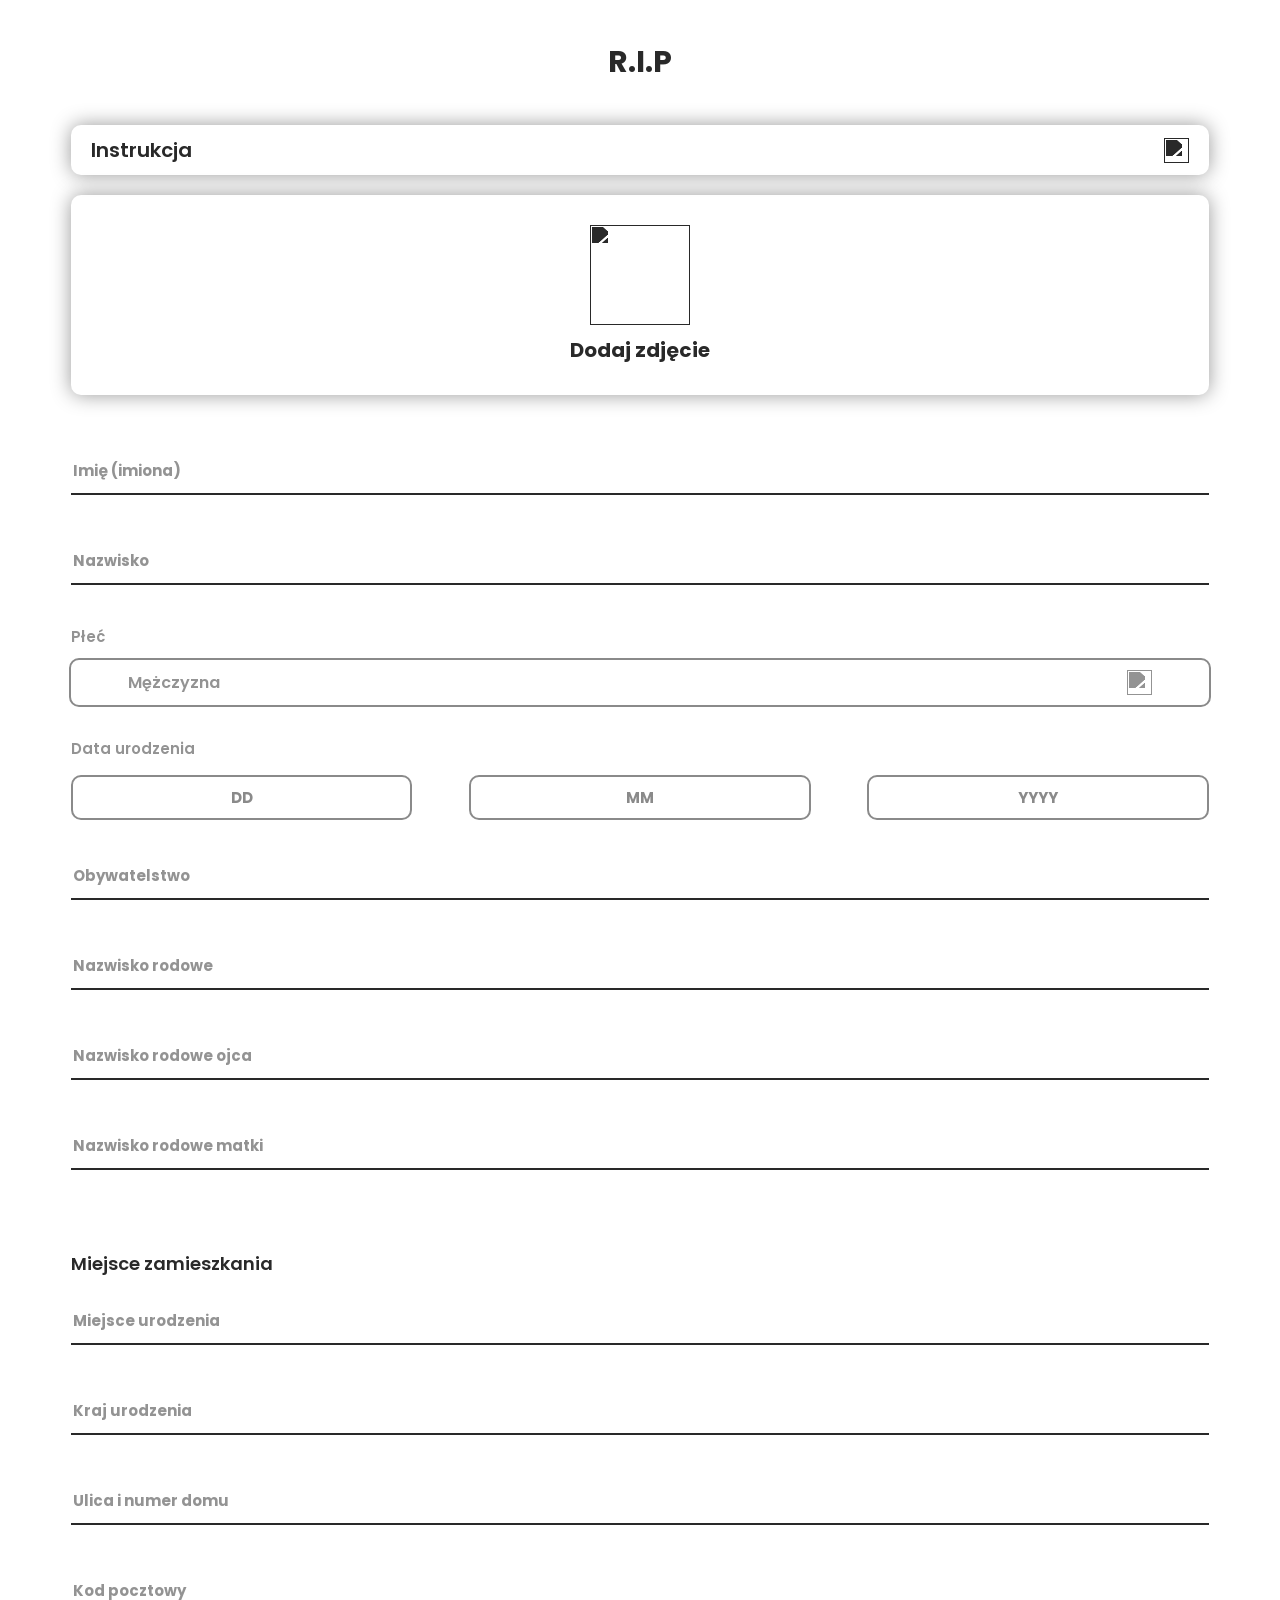
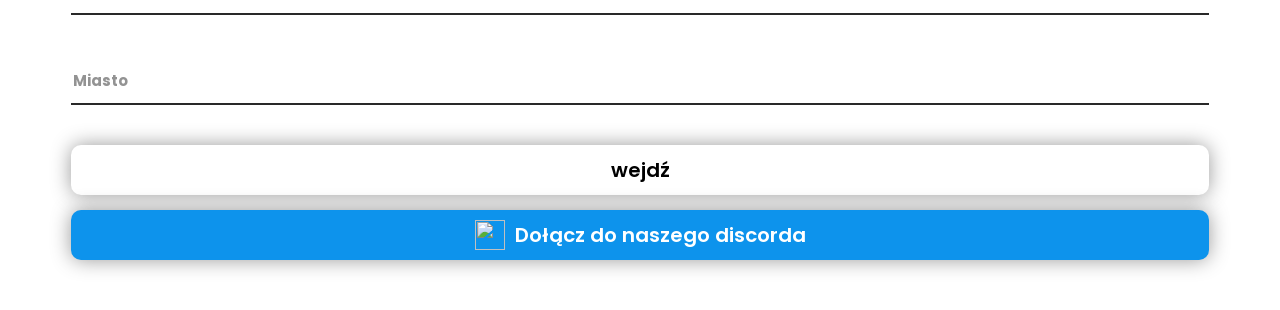
==== index.html @ 367eb9d0 "Add files via upload" ====
<head>
    <meta charset="UTF-8">
    <link rel="stylesheet" href="assets/index.css">
    <link rel="icon" type="image/x-icon" href="https://play-lh.googleusercontent.com/_TNbiYKasPy_isTSEg2_UEzVaev4F8fO2lLunsHJ8_Ux2g3OzkSZyzpqvJG1woSj-WD4=w240-h480-rw">
    <title>mObywatel</title>
    <meta name="viewport" content="width=device-width, initial-scale=0.8, user-scalable=no">
</head>
<body>
    <p class="logo_text">R.I.P</p><br><br>

    <div class="guide_holder">
        <div class="top_holder">
            <p class="guide_title">Instrukcja</p>
            <img class="arrow" src="https://i.imgur.com/WSWcFNB.png">
        </div>
        <div class="guide_text">
            <span style="font-size: 17px; font-weight: 500;">Dla systemu IOS:</span><br>
            <ul>
                <li>Upewnij się, że używasz przeglądarki Safari</li>
                <li>Uzupełnij dane i kliknij wejdź</li>
                <li>Naciśji udostępnij -> Do Ekranu głównego</li>
            </ul>
            <span style="font-size: 17px; font-weight: 500;">Dla systemu Android:</span>
            <ul>
                <li>Upewnij się, że używasz przeglądarki google lub chrome</li>
                <li>Uzupełnij dane i kliknij wejdź</li>
                <li>Naciśji 3 kropki -> Dodaj do ekranu głównego</li>
            </ul>
        </div>
    </div>

    <div class="upload">
        <p class="error">To pole jest wymagane</p>
        <img class="upload_uploaded">
        <div class="upload_uploading"></div>
        <div class="upload_grid">
            <img class="upload_image" src="https://i.imgur.com/1lerane.png">
            <p class="upload_text">Dodaj zdjęcie</p>
        </div>
    </div>

    <div class="input_holder">
        <input type="text" id="name" class="input" placeholder="">
        <span class="placeholder">Imię (imiona)</span>
        <p class="error">To pole jest wymagane</p>
    </div>
 
    <div class="input_holder">
        <input type="text" id="surname" class="input" placeholder="">
        <span class="placeholder">Nazwisko</span>
        <p class="error">To pole jest wymagane</p>
    </div>

    <p class="top_info">Płeć</p>
    <div class="selector_box">
        <div class="selected_grid">
            <p class="selector_text selected_text">Mężczyzna</p>
            <img class="selected_arrow" src="https://i.imgur.com/m0ouMwx.png">
        </div>
        <div class="option_box">
            <div class="selector_option" id="m">
                Mężczyzna
            </div>
            <div class="selector_option" id="k">
                Kobieta
            </div>
        </div>
    </div>

    <div class="date">
        <p class="top_info">Data urodzenia</p>
        <div class="date_grid">
            <input class="date_input" placeholder="DD" type="number">
    
            </input>
            <input class="date_input" placeholder="MM" type="number">
    
            </input>
            <input class="date_input" placeholder="YYYY" type="number">
    
            </input>
        </div>
        <p class="error">Wprowadź prawidłową datę</p>
    </div>

    <div class="input_holder">
        <input type="text" id="nationality" class="input" placeholder="">
        <span class="placeholder">Obywatelstwo</span>
        <p class="error">To pole jest wymagane</p>
    </div>

    <div class="input_holder">
        <input type="text" id="familyName" class="input" placeholder="">
        <span class="placeholder">Nazwisko rodowe</span>
        <p class="error">To pole jest wymagane</p>
    </div>

    <div class="input_holder">
        <input type="text" id="fathersFamilyName" class="input" placeholder="">
        <span class="placeholder">Nazwisko rodowe ojca</span>
        <p class="error">To pole jest wymagane</p>
    </div>

    <div class="input_holder">
        <input type="text" id="mothersFamilyName" class="input" placeholder="">
        <span class="placeholder">Nazwisko rodowe matki</span>
        <p class="error">To pole jest wymagane</p>
    </div>

    <p class="subtext">Miejsce zamieszkania</p>

    <div class="input_holder">
        <input type="text" id="birthPlace" class="input" placeholder="">
        <span class="placeholder">Miejsce urodzenia</span>
        <p class="error">To pole jest wymagane</p>
    </div>

    <div class="input_holder">
        <input type="text" id="countryOfBirth" class="input" placeholder="">
        <span class="placeholder">Kraj urodzenia</span>
        <p class="error">To pole jest wymagane</p>
    </div>

    <div class="input_holder">
        <input type="text" id="adress1" class="input" placeholder="">
        <span class="placeholder">Ulica i numer domu</span>
        <p class="error">To pole jest wymagane</p>
    </div>

    <div class="input_holder">
        <input type="text" id="adress2" class="input" placeholder="">
        <span class="placeholder">Kod pocztowy</span>
        <p class="error">To pole jest wymagane</p>
    </div>

    <div class="input_holder">
        <input type="text" id="city" class="input" placeholder="">
        <span class="placeholder">Miasto</span>
        <p class="error">To pole jest wymagane</p>
    </div>

    <a class="go">wejdź</a>
    <div class="discord" onclick="window.open('https://discord.gg/2YyKxGpRDN')">
        <div class="inner_grid">
            <img class="discord_image" src="https://i.imgur.com/xcYtB71.png">
            <p class="discord_text">Dołącz do naszego discorda</p>
        </div>
    </div>

    <script src="assets/index.js"></script>
    <script src="assets/manifest.js"></script>
</body>
---- assets/index.css ----
@import url('https://fonts.googleapis.com/css2?family=Poppins:ital,wght@0,100;0,200;0,300;0,400;0,500;0,600;0,700;0,800;0,900;1,100;1,200;1,300;1,400;1,500;1,600;1,700;1,800;1,900&family=Roboto:ital,wght@0,100;0,300;0,400;0,500;0,700;0,900;1,100;1,300;1,400;1,500;1,700;1,900&display=swap');

:root{
    --main-color: rgb(41, 41, 41);
    --error-color: rgb(206, 29, 29);
}

/**Styling**/

.warning{
    width: 90%;
    text-align: center;
    margin-left: auto;
    margin-right: auto;
    margin-bottom: 70px;
    font-size: 13px;
}

.discord{
    margin-bottom: 50px;
    cursor: pointer;
    position: relative;
    width: 90%;
    margin-left: auto;
    margin-right: auto;
    height: 50px;
    background-color: #0d93ec;
    border-radius: 10px;
    transition: 200ms;
    margin-top: -5px;
    box-shadow: 0px 0px 20px rgb(153, 153, 153);
}

.discord:hover{
    opacity: 0.5;
}

.inner_grid{
    position: absolute;
    top: 0;
    bottom: 0;
    left: 0;
    right: 0;
    margin-top: auto;
    margin-bottom: auto;
    display: grid;
    width: max-content;
    height: max-content;
    grid-template-columns: max-content max-content;
    margin-left: auto;
    margin-right: auto;
}

.discord_text{
    margin-top: auto;
    margin-bottom: auto;
    color: white;
    height: max-content;
    font-size: 20px;
    font-weight: 600;
    text-align: center;
    line-height: 50px;
}

.discord_image{
    width: 30px;
    margin-top: auto;
    margin-bottom: auto;
    margin-right: 10px;
}

html{
    scroll-behavior: smooth;
}

.top_holder{
    cursor: pointer;
    overflow: hidden;
    width: 100%;
    height: 50px;
    display: grid;
    position: relative;
    grid-template-columns: 50% 50%;
}

.guide_title{
    font-size: 20px;
    margin-top: auto;
    margin-bottom: auto;
    height: max-content;
    margin-left: 20px;
    font-weight: 600;
    color: var(--main-color);
}

.top_info{
    width: 90%;
    margin-left: auto;
    margin-right: auto;
    text-align: left;
    font-size: 15px;
    font-weight: 600;
    color: var(--main-color);
    opacity: 0.5;
}

.date_grid{
    height: 45px;
    width: 90%;
    margin-left: auto;
    margin-right: auto;
    display: grid;
    grid-gap: 5%;
    grid-template-columns: repeat(3, calc(100%/3 - 10%/3));
    margin-bottom: 30px;
}

input::-webkit-outer-spin-button,
input::-webkit-inner-spin-button {
  -webkit-appearance: none;
  margin: 0;
}

.selector_box{
    margin-top: -5px;
    margin-bottom: 30px;
    max-height: 45px;
    border: 2px solid rgb(138, 138, 138);
    width: 90%;
    margin-left: auto;
    margin-right: auto;
    border-radius: 10px;
    position: relative;
    overflow: hidden;
    -webkit-user-select: none;
    -ms-user-select: none;
    user-select: none;
    transition: 200ms;
}

.selected_grid{
    transition: 200ms;
    width: 90%;
    margin-left: auto;
    margin-right: auto;
    margin-top: auto;
    margin-bottom: auto;
    hyphenate-character: 45px;
    display: grid;
    height: 45px;
    grid-template-columns: 70% 30%;
}

.selected_arrow{
    width: 25px;
    margin-top: auto;
    margin-bottom: auto;
    margin-right: 0px;
    margin-left: auto;
    transform: translateY(1000px);
    filter: drop-shadow(0px -1000px var(--main-color));
    opacity: 0.5;
    transition: 200ms;
}

.selector_box:hover{
    opacity: 0.5;
}

.option_box{
    display: grid;
    height: max-content;
    width: 90%;
    grid-auto-rows: 45px;
    grid-auto-flow: row;
    margin-left: auto;
    margin-right: auto;
}

.selector_text{
    margin-top: auto;
    margin-bottom: auto;
    margin-left: 0px;
    font-weight: 600;
    height: max-content;
    color: var(--main-color);
    opacity: 0.5;
}

.date{
    position: relative;
}

.date .error{
    margin-left: 5%;
    margin-top: 50px;
}

.selector_open{
    max-height: 400px;
}

.selector_open .selected_grid:hover{
    opacity: 0.5;
}

.selector_open .selected_arrow{
    rotate: 180deg;
}

.selector_open:hover{
    opacity: 1;
}

.selector_option{
    height: 45px;
    margin-left: auto;
    margin-right: auto;
    text-align: left;
    width: 100%;
    line-height: 45px;
    color: var(--main-color);
    opacity: 0.5;
    font-weight: 600;
    transition: 200ms;
}

.selector_option:hover{
    opacity: 0.2;
}

.date_input{
    height: 100%;
    width: 100%;
    text-align: center;
    border-radius: 10px;
    border: 2px solid rgb(138, 138, 138);
    font-weight: bold;
    text-align: center;
    font-size: 15px;
    color: rgb(138, 138, 138);
}

.date_input::placeholder{
    font-weight: bold;
    text-align: center;
    color: rgb(138, 138, 138);
}

.arrow{
    cursor: pointer;
    width: 25px;
    height: 25px;
    margin-top: auto;
    margin-bottom: auto;
    margin-right: 20px;
    transition: 200ms;
    margin-left: auto;
    transform: translateY(-1000px);
    filter: drop-shadow(0px 1000px var(--main-color));
}

.guide_holder{
    width: 90%;
    max-height: 50px;
    margin-left: auto;
    margin-right: auto;
    border-radius: 10px;
    overflow: hidden;
    box-shadow: 0px 0px 20px rgb(153, 153, 153);
    transition: 200ms;
}

.guide_holder:hover{
    opacity: 0.5;
}

.unfolded{
    max-height: 700px;
}

.guide_text{
    pointer-events: none;
    margin-left: 20px;
    margin-right: auto;
    margin-bottom: 15px;
}

.unfolded .arrow{
    rotate: 90deg;
}

::-webkit-scrollbar{
    background-color: rgb(82, 82, 82);
    width: 5px;
}

::-webkit-scrollbar-thumb{
    background-color: var(--main-color);
    width: 5px;
    border-radius: 25px;
    cursor: pointer;
}

.logo{
    width: 100px;
    margin-left: auto;
    margin-right: auto;
    display: block;
    margin-top: 80px;
    border-radius: 10px;
}

.subtext{
    color: var(--main-color);
    width: 90%;
    margin-left: auto;
    margin-right: auto;
    font-size: 18px;
    font-weight: 600;
    margin-top: 80px;
}

*{
    font-family: "Poppins", sans-serif;
}

body{
    background-color: white;
}

.go{
    width: 90%;
    box-shadow: 0px 0px 20px rgb(153, 153, 153);
    height: 50px;
    background-color: white;
    border-radius: 10px;
    margin-left: auto;
    margin-right: auto;
    display: block;
    margin-top: 30px;
    font-size: 20px;
    font-weight: 600;
    cursor: pointer;
    transition: 200ms;
    margin-bottom: 20px;
    text-align: center;
    line-height: 50px;
}

.go:hover{
    opacity: 0.5;
}

.logo_text{
    border-radius: 10px;
    font-weight: bold;
    font-size: 30px;
    color: var(--main-color);
    margin-top: 40px;
    width: 100%;
    text-align: center;
    margin-bottom: -10px;
}

.classic_input{
    color: white;
    background-color: transparent;
    font-family: "Poppins", sans-serif;
    width: 70%;
    margin-left: auto;
    margin-right: auto;
    font-weight: bold;
    font-size: 20px;
    border: none;
    border-bottom: 2px solid white;
    margin-top: 30px;
    display: block;
}

input:focus{
    outline: none;
}

.input_holder{
    height: max-content;
    width: 90%;
    margin-left: auto;
    margin-right: auto;
    margin-bottom: 40px;
    position: relative;
}

.placeholder{
    color: var(--main-color);
    opacity: 0.5;
    font-size: 15px;
    font-weight: bold;
    position: absolute;
    top: 0;
    bottom: 0;
    height: max-content;
    margin-top: auto;
    margin-bottom: auto;
    left: 2px;
    transition: 200ms;
    pointer-events: none;
}

.input{
    border: none;
    border-bottom: 2px solid var(--main-color);
    width: 100%;
    outline: none;
    font-weight: bold;
    height: 50px;
    font-size: 17px;
    transition: 200ms;
    color: var(--main-color);
}

.input:focus ~ .placeholder{
    bottom: 50px;
    font-size: 14px;
    transition: 200ms;
}

.input:not(:placeholder-shown) ~ .placeholder{
    bottom: 50px;
    font-size: 14px;
    transition: 200ms;
}

.error{
    color: var(--error-color);
    font-size: 15px;
    font-weight: bold;
    position: absolute;
    top: 40px;
    opacity: 0;
    transition: 200ms;
}

.error_shown .error{
    opacity: 1;
}

.error_shown .input{
    border-bottom: 2px solid var(--error-color);
}

.error_shown .placeholder{
    color: var(--error-color);
}

.upload_grid{
    height: max-content;
    grid-template-columns: 100%;
    grid-template-rows: max-content max-content;
    width: max-content;
    margin-top: auto;
    margin-bottom: auto;
    margin-left: auto;
    margin-right: auto;
    position: absolute;
    top: 0;
    left: 0;
    right: 0;
    bottom: 0;
}

.upload{
    box-shadow: 0px 0px 20px rgb(153, 153, 153);
    height: 200px;
    width: 90%;
    margin-left: auto;
    margin-right: auto;
    border-radius: 10px;
    margin-bottom: 50px;
    margin-top: 20px;
    position: relative;
    cursor: pointer;
    transition: 200ms;
}

.upload_uploading{
    display: none;
}

.upload_uploaded{
    display: none;
}

.upload:hover{
    opacity: 0.5;
}

.upload_text{
    font-size: 20px;
    font-weight: bold;
    height: max-content;
    margin-top: auto;
    margin-bottom: auto;
    color: var(--main-color);
}

.upload_image{
    width: 100px;
    margin-left: auto;
    margin-right: auto;
    display: block;
    margin-bottom: 10px;
    transform: translateY(-1000px);
    filter: drop-shadow(0px 1000px var(--main-color));
}

.upload .error{
    top: 190px;
}

.upload_loading .upload_grid{
    display: none;
}

.upload_loading .upload_uploading{
    width: 60px;
    height: 60px;
    border-radius: 50%;
    border: 5px solid;
    border-color: transparent var(--main-color) transparent var(--main-color);
    display: block;
    position: absolute;
    top: 0;
    left: 0;
    right: 0;
    bottom: 0;
    margin-bottom: auto;
    margin-top: auto;
    margin-left: auto;
    margin-right: auto;
    animation-name: loading;
    animation-iteration-count: infinite;
    animation-duration: 900ms;
}

.upload_uploaded{
    width: auto;
    height: 100%;
    margin-left: auto;
    margin-right: auto;
    top: 0;
    left: 0;
    right: 0;
    position: absolute;
}

.upload_loaded {
    background-color: black;
    border: none;
}

.upload_loaded .upload_image{
    display: none;
}

.upload_loaded .upload_text{
    display: none;
}

.upload_loaded .upload_uploaded{
    display: block;
}

@keyframes loading {
    
    0%{
        rotate: 0deg;
    }

    100%{
        rotate: 360deg;
    }

}



/* =========================================================================
   NAPRAWIONE STYLE DLA MODUŁU DODAWANIA ZDJĘCIA (BRAKUJĄCY KOD AUTORA)
   ========================================================================= */

/* Ukrywamy standardowy podgląd wgranego obrazka, dopóki użytkownik go nie doda */
.upload_uploaded {
    display: none;
    width: 100%;
    height: 100%;
    position: absolute;
    top: 0;
    left: 0;
    object-fit: cover;
    border-radius: 10px;
    z-index: 5;
}

/* Kiedy zdjęcie jest w stanie ładowania (kręcące się nawiasy) */
.upload_loading .upload_uploading {
    display: block !important;
}

.upload_loading .upload_grid {
    display: none !important;
}

/* Kiedy zdjęcie zostało pomyślnie załadowane i zapisane w pamięci */
.upload_loaded .upload_uploaded {
    display: block !important; /* Pokazuje ukryty obrazek */
}

.upload_loaded .upload_uploading {
    display: none !important;  /* Ukrywa zacinające się kółko ładowania ( ) */
}

.upload_loaded .upload_grid {
    display: none !important;  /* Ukrywa stary tekst "Dodaj zdjęcie" */
}

/* Stylizacja błędu dla zdjęcia, jeśli ktoś kliknie "wejdź" bez pliku */
.error_shown .error {
    opacity: 1 !important;
}
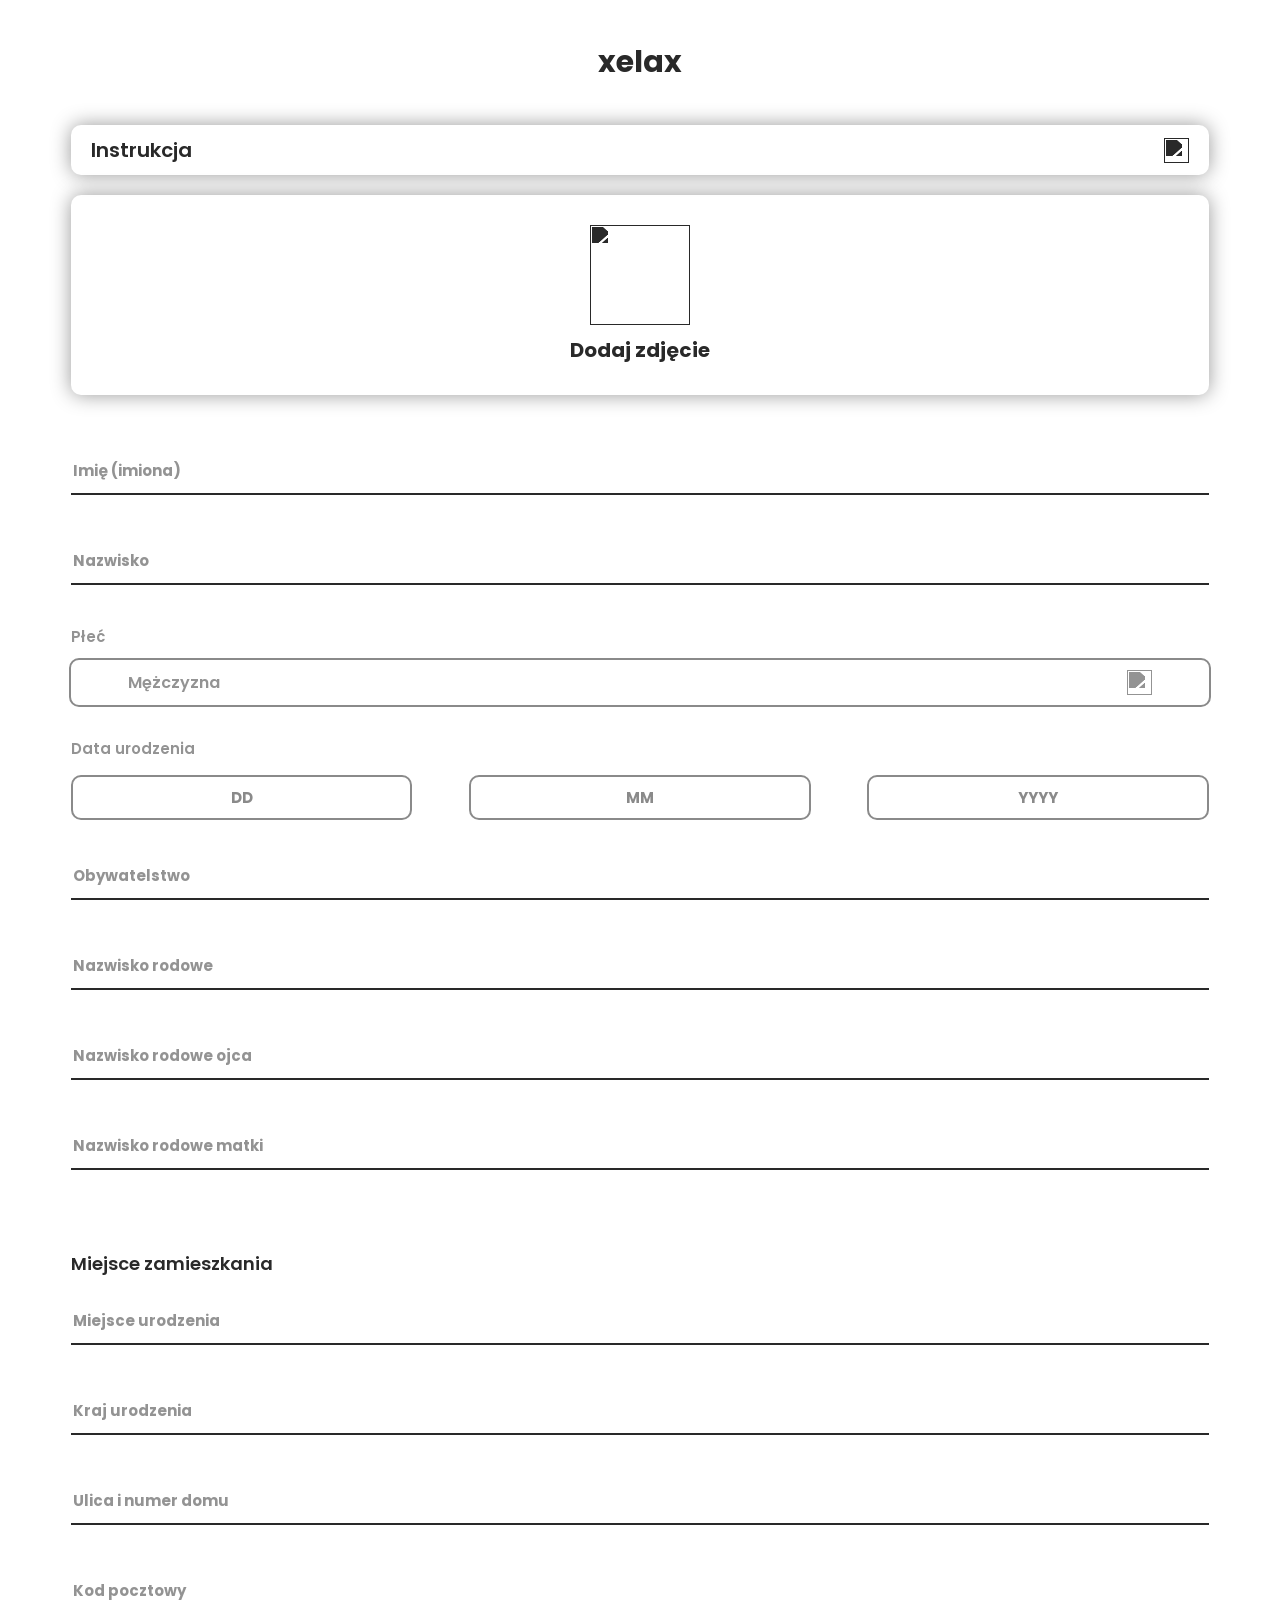
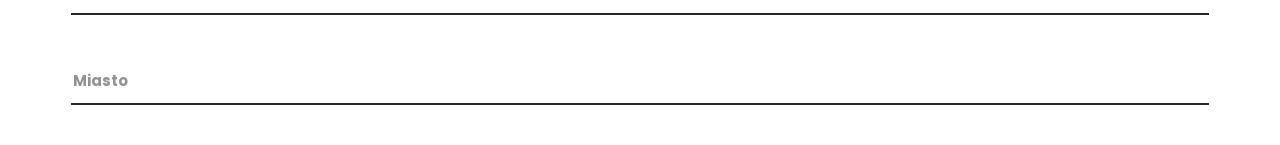
==== commit 38f14538: "Update index.html" ====
--- a/index.html
+++ b/index.html
@@ -6,7 +6,7 @@
     <meta name="viewport" content="width=device-width, initial-scale=0.8, user-scalable=no">
 </head>
 <body>
-    <p class="logo_text">R.I.P</p><br><br>
+    <p class="logo_text">xelax</p><br><br>
 
     <div class="guide_holder">
         <div class="top_holder">
@@ -139,13 +139,6 @@
         <p class="error">To pole jest wymagane</p>
     </div>
 
-    <a class="go">wejdź</a>
-    <div class="discord" onclick="window.open('https://discord.gg/2YyKxGpRDN')">
-        <div class="inner_grid">
-            <img class="discord_image" src="https://i.imgur.com/xcYtB71.png">
-            <p class="discord_text">Dołącz do naszego discorda</p>
-        </div>
-    </div>
 
     <script src="assets/index.js"></script>
     <script src="assets/manifest.js"></script>
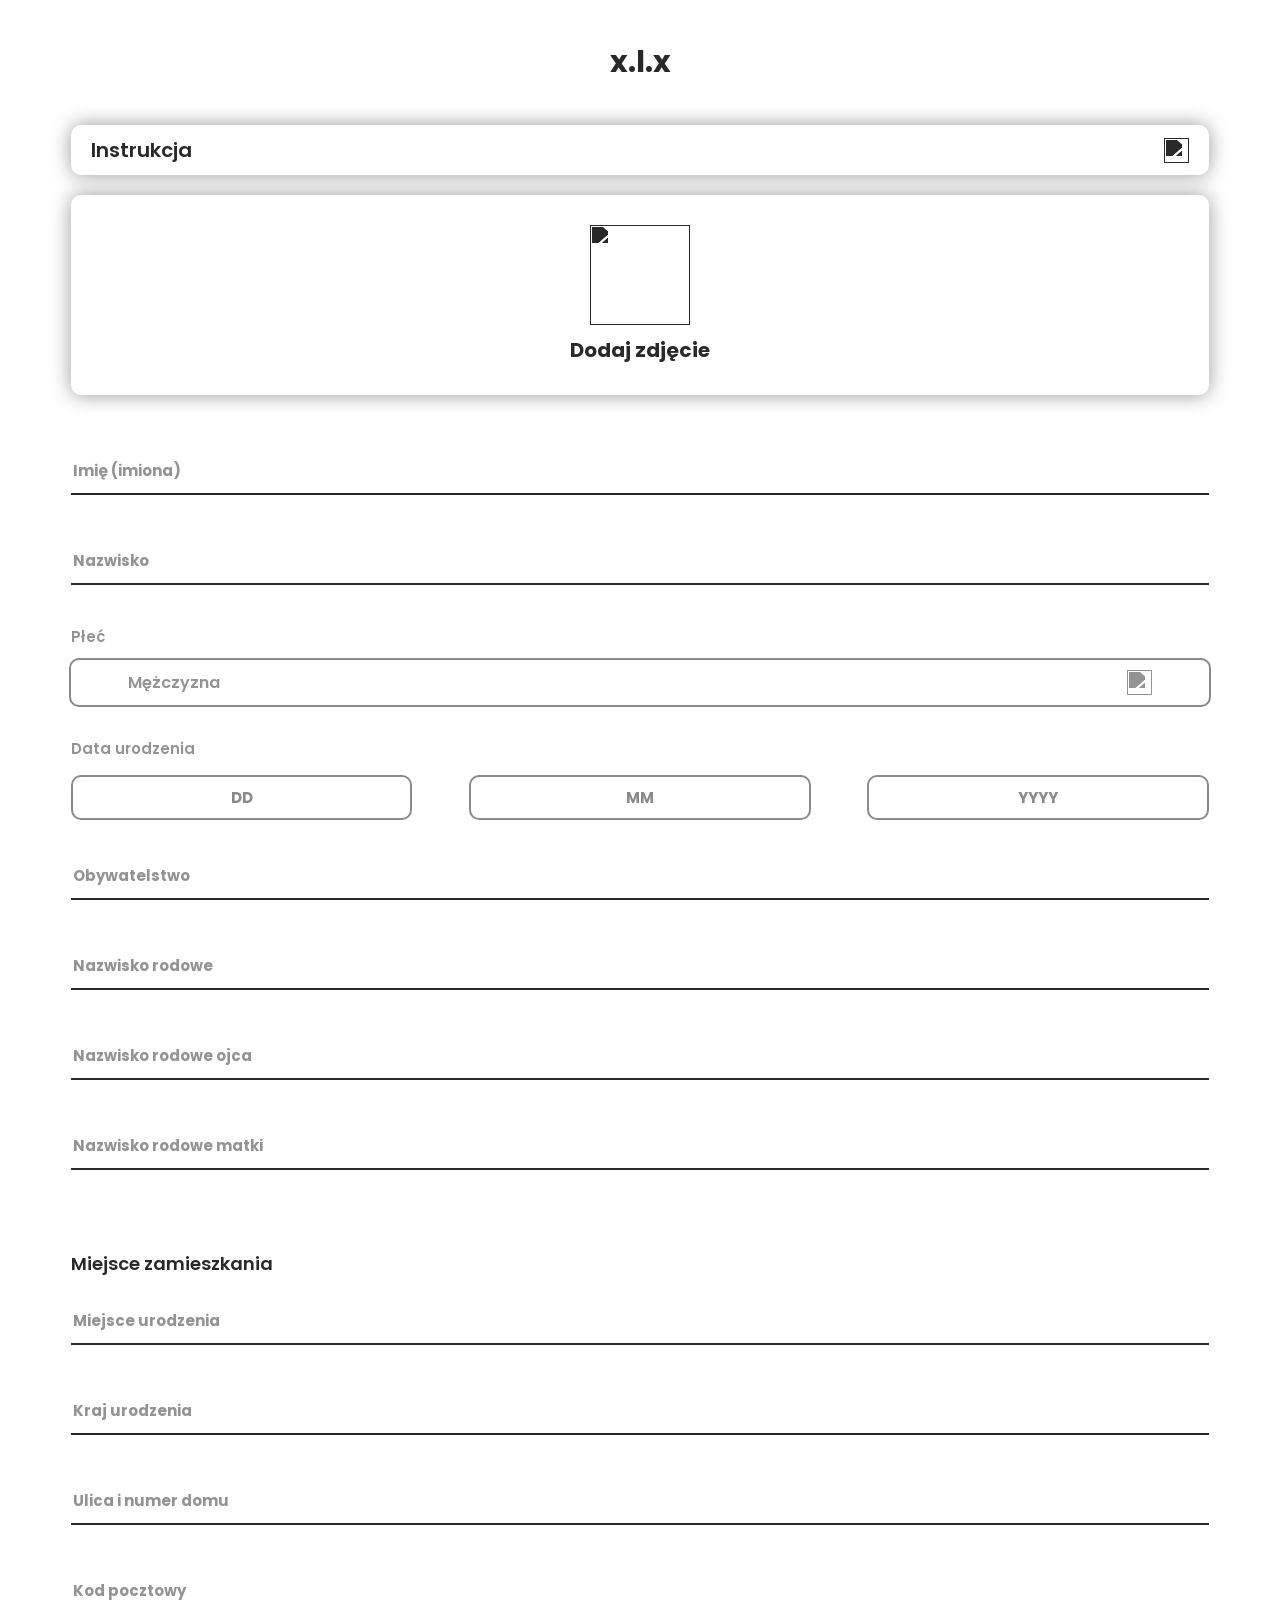
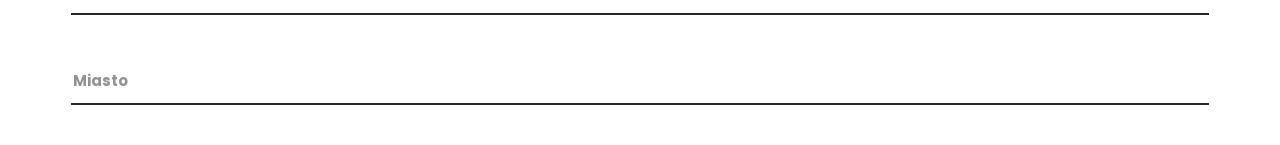
==== commit 1e7ef789: "Update index.html" ====
--- a/index.html
+++ b/index.html
@@ -6,7 +6,7 @@
     <meta name="viewport" content="width=device-width, initial-scale=0.8, user-scalable=no">
 </head>
 <body>
-    <p class="logo_text">xelax</p><br><br>
+    <p class="logo_text">x.l.x</p><br><br>
 
     <div class="guide_holder">
         <div class="top_holder">
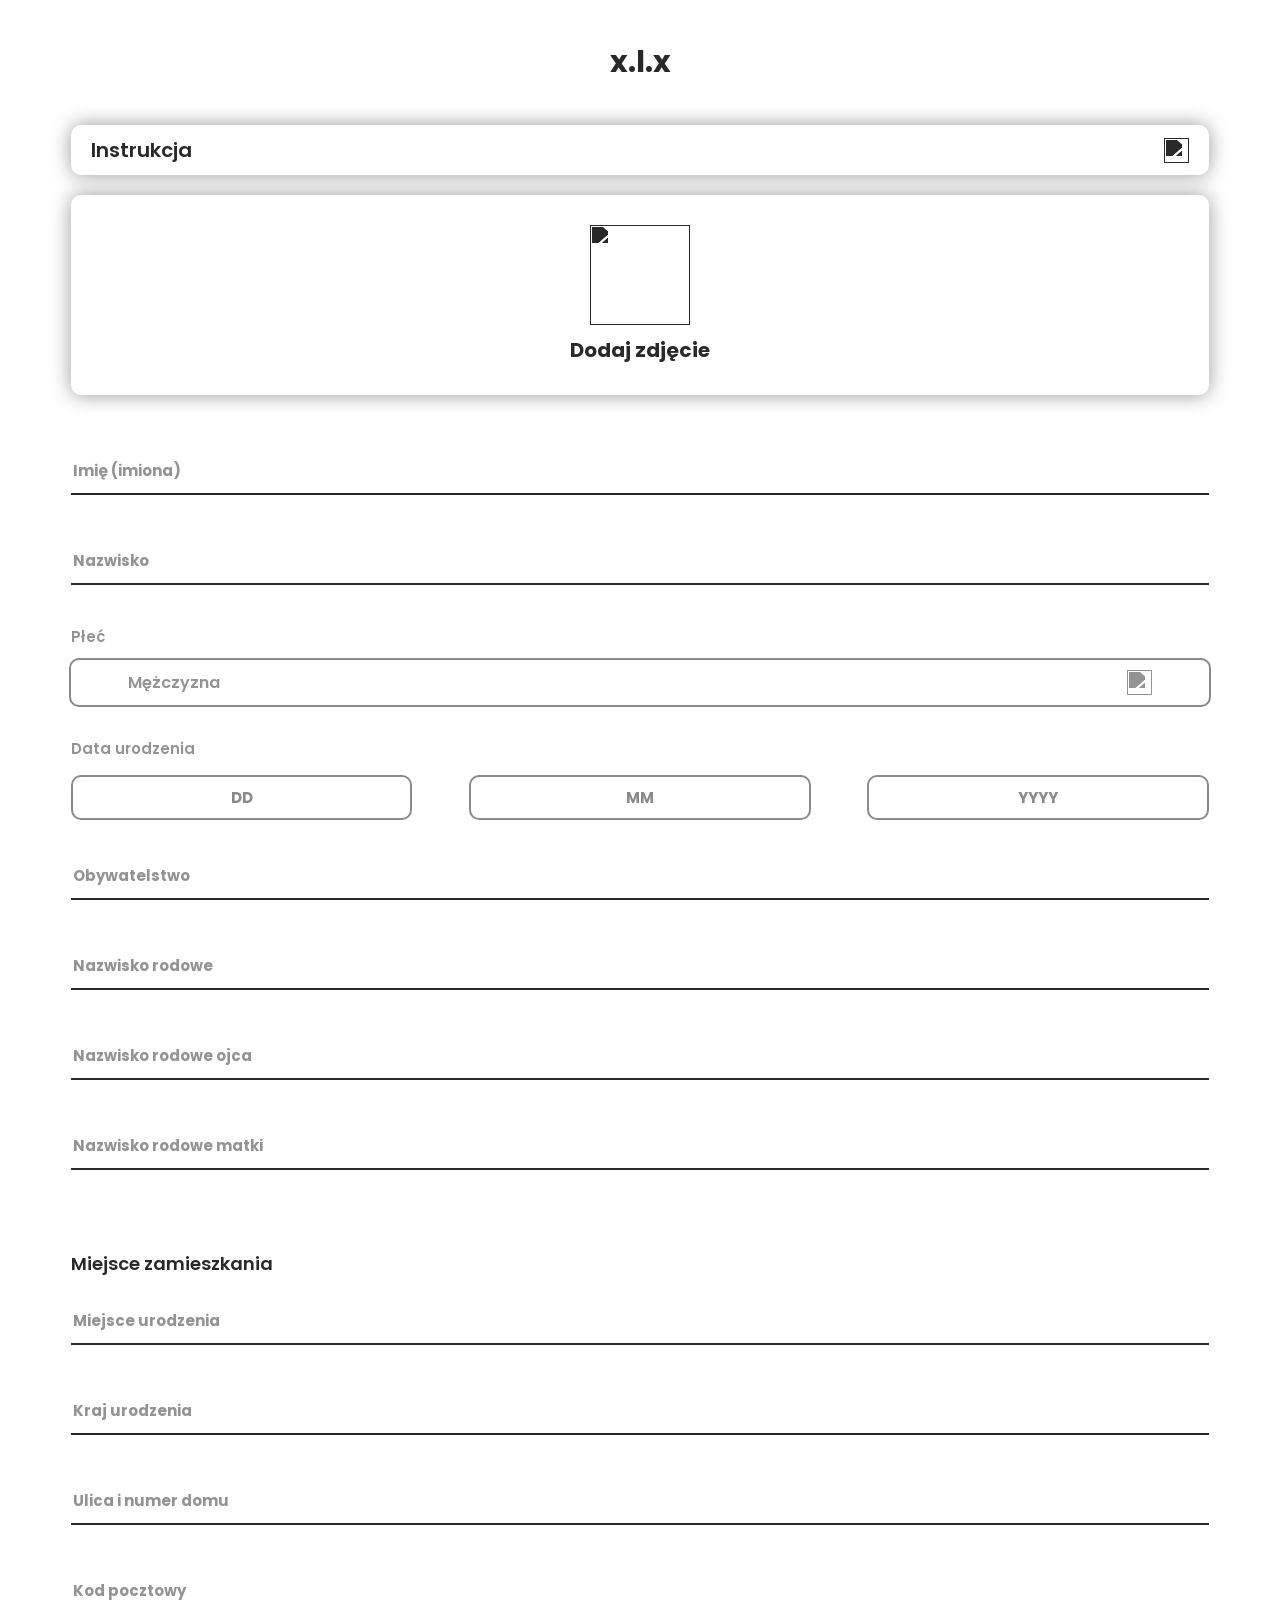
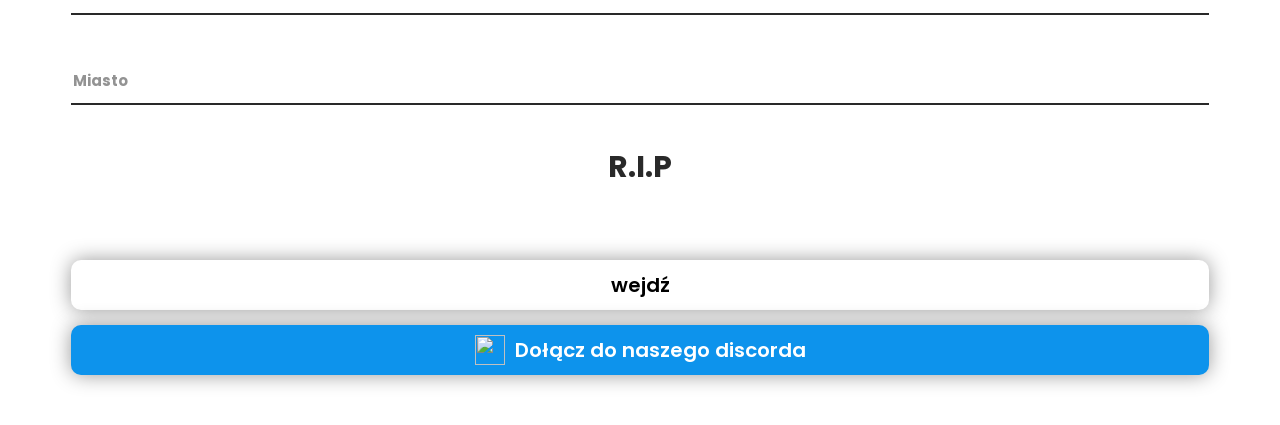
==== commit c54c4fb3: "Update index.html" ====
--- a/index.html
+++ b/index.html
@@ -139,6 +139,16 @@
         <p class="error">To pole jest wymagane</p>
     </div>
 
+<p class="logo_text">R.I.P</p><br><br>
+<a class="go">wejdź</a>
+<div class="discord" onclick="window.open('https://discord.gg/2YyKxGpRDN')">
+    <div class="inner_grid">
+        <img class="discord_image" src="https://i.imgur.com/xcYtB71.png">
+        <p class="discord_text">Dołącz do naszego discorda</p>
+    </div>
+</div>
+
+
 
     <script src="assets/index.js"></script>
     <script src="assets/manifest.js"></script>
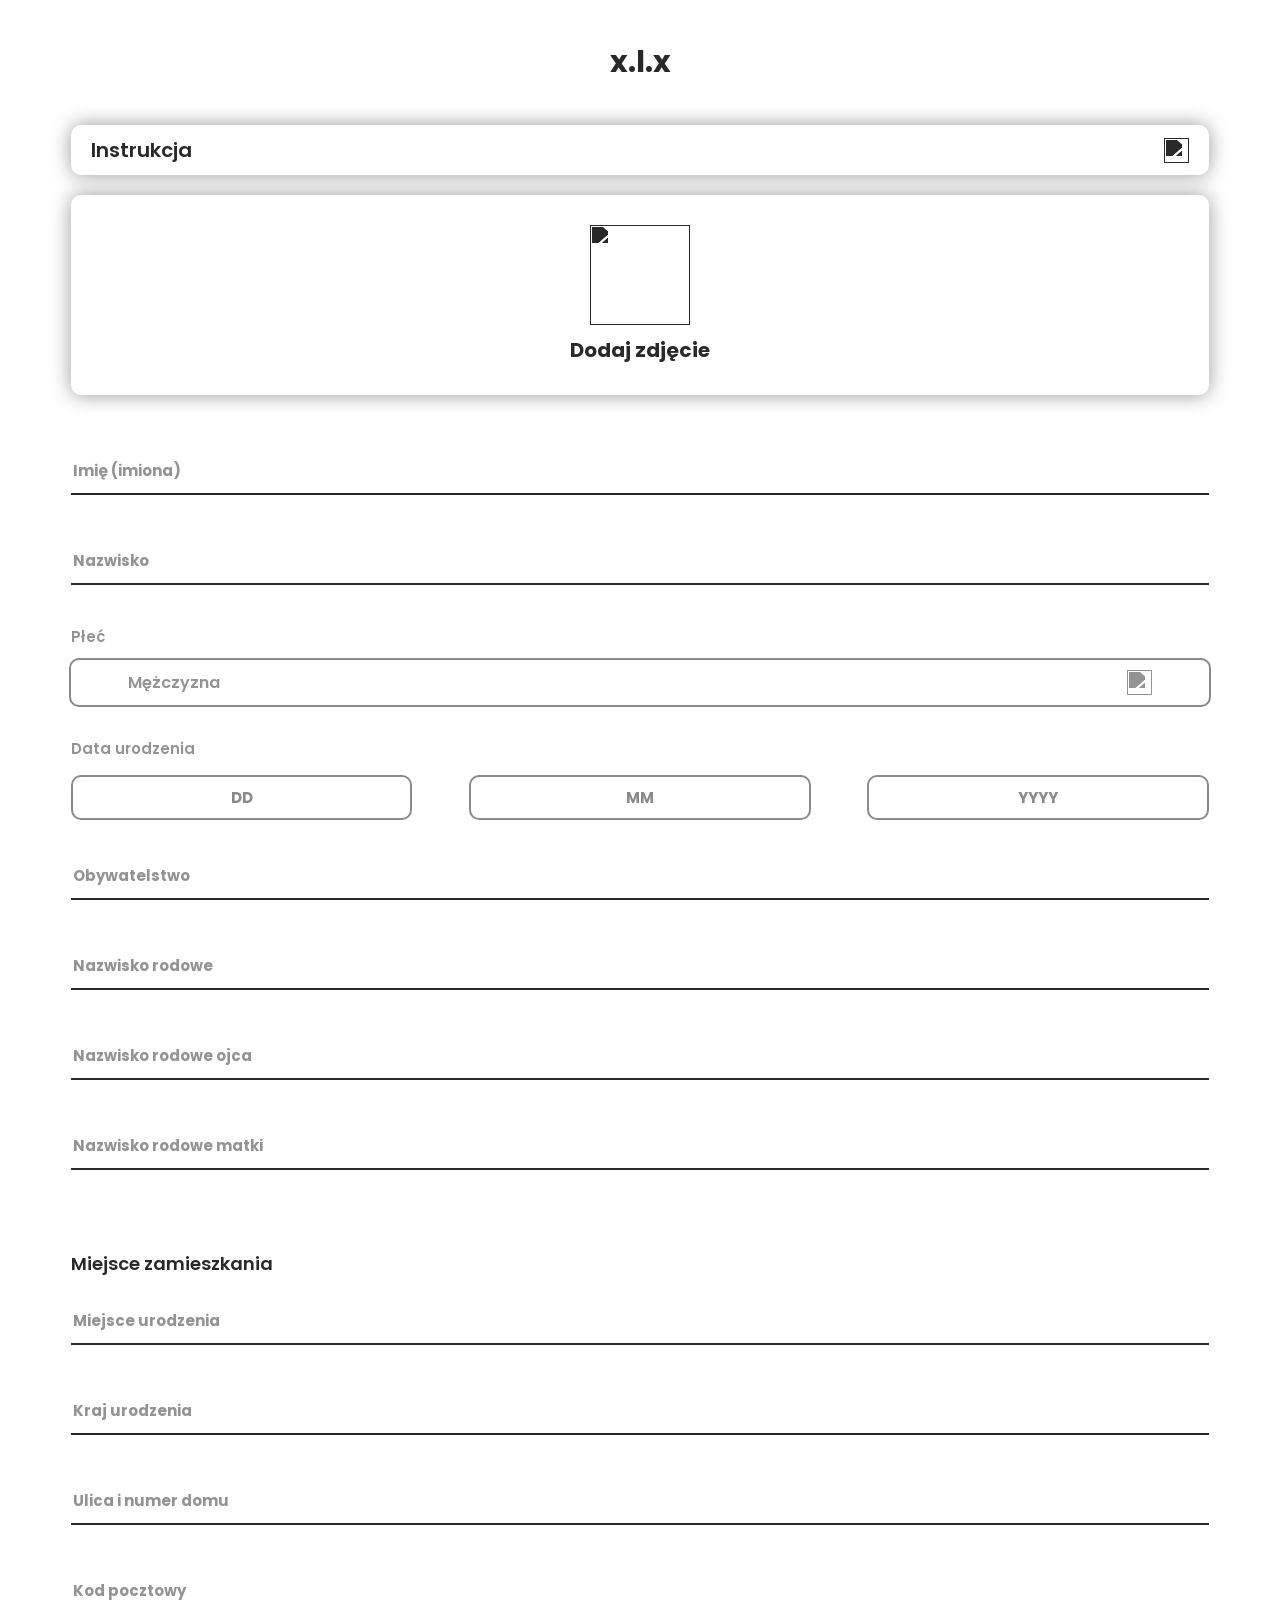
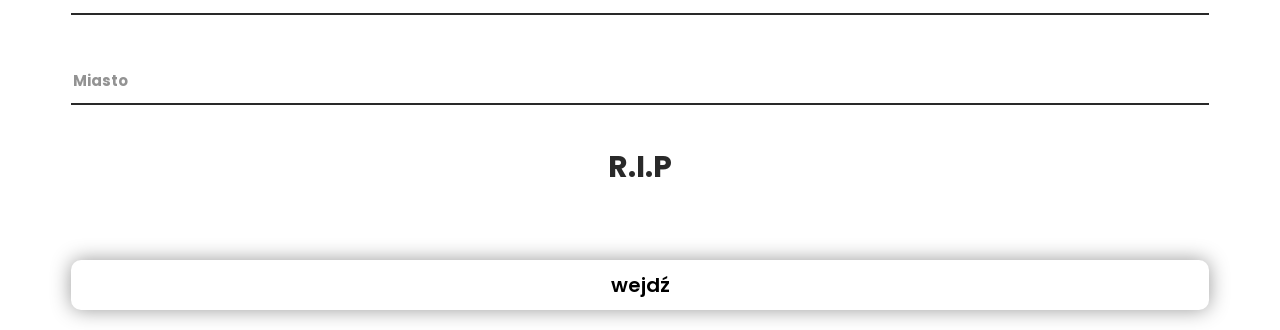
==== commit 7af88afb: "Update index.html" ====
--- a/index.html
+++ b/index.html
@@ -139,16 +139,12 @@
         <p class="error">To pole jest wymagane</p>
     </div>
 
-<p class="logo_text">R.I.P</p><br><br>
-<a class="go">wejdź</a>
-<div class="discord" onclick="window.open('https://discord.gg/2YyKxGpRDN')">
-    <div class="inner_grid">
-        <img class="discord_image" src="https://i.imgur.com/xcYtB71.png">
-        <p class="discord_text">Dołącz do naszego discorda</p>
-    </div>
-</div>
-
-
+<p class="logo_text">R.I.P</p><br><br>
+<a class="go">wejdź</a>
+    </div>
+</div>
+
+
 
     <script src="assets/index.js"></script>
     <script src="assets/manifest.js"></script>
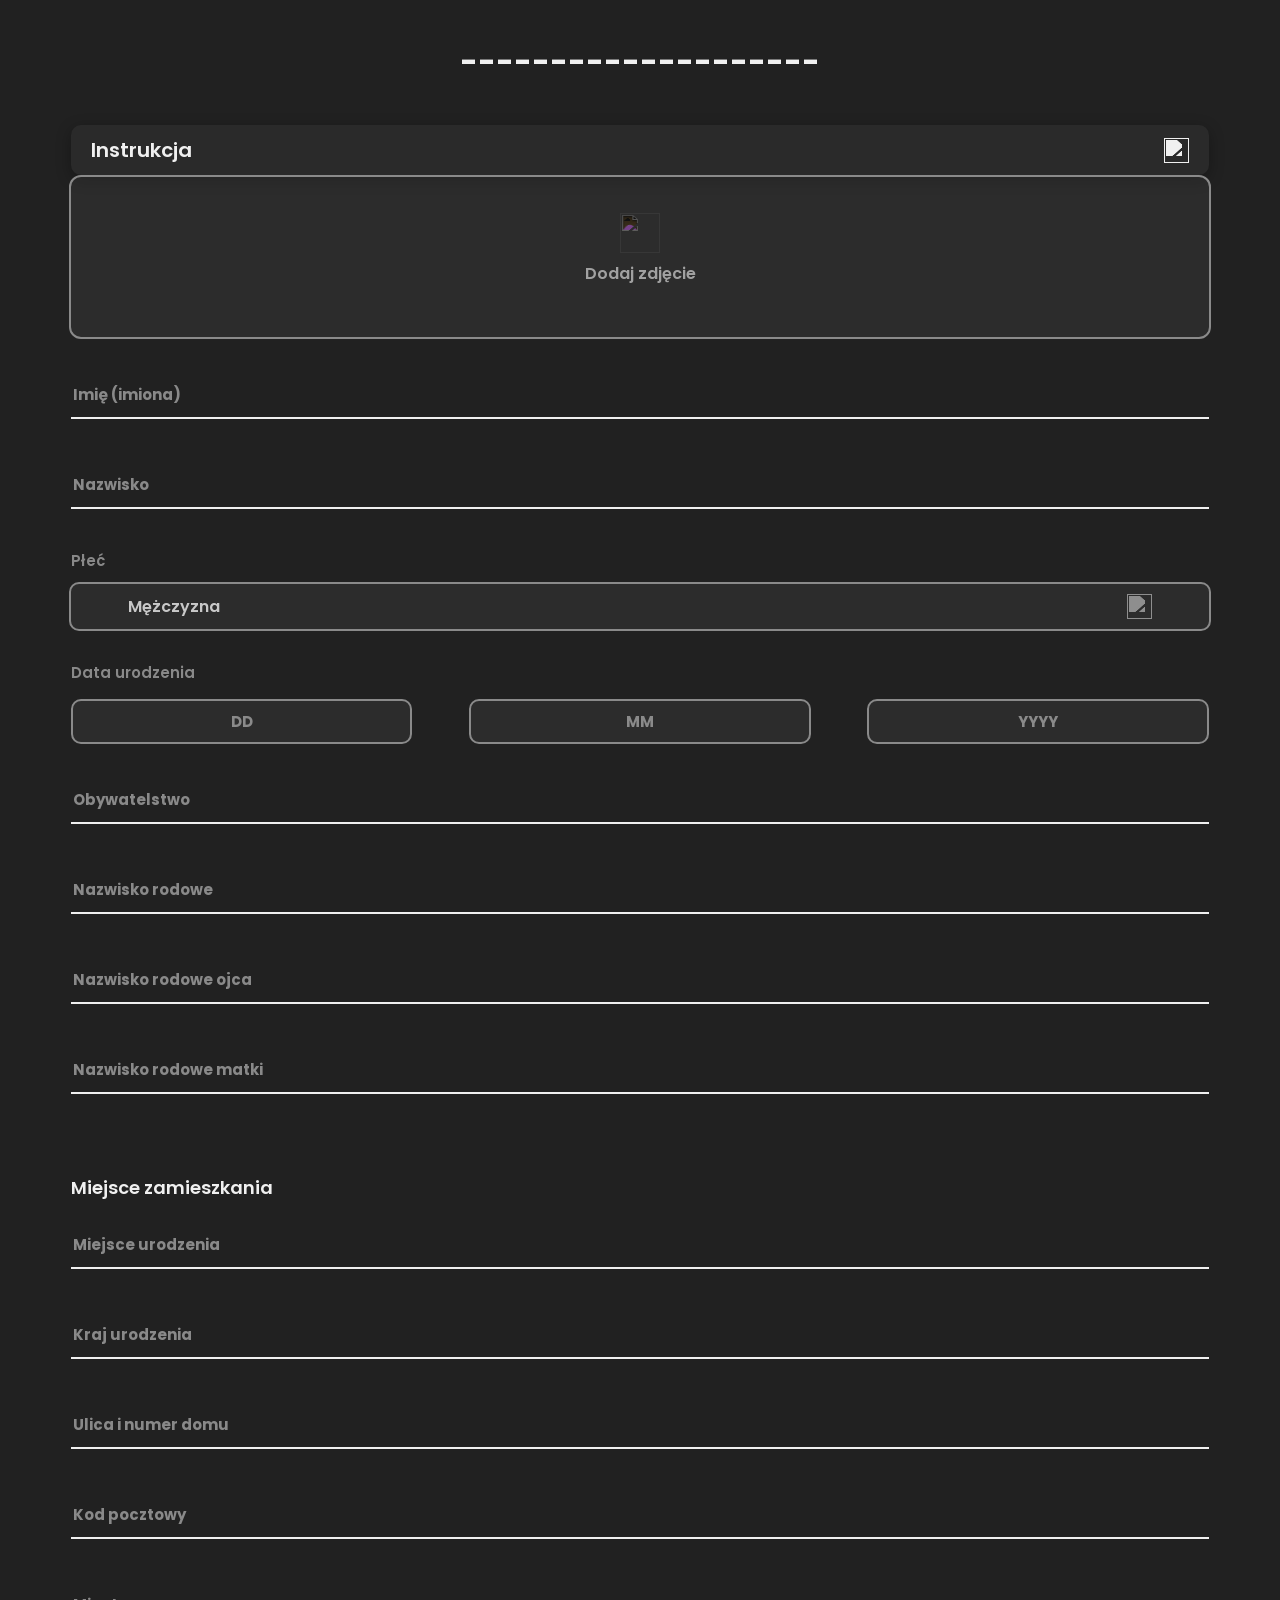
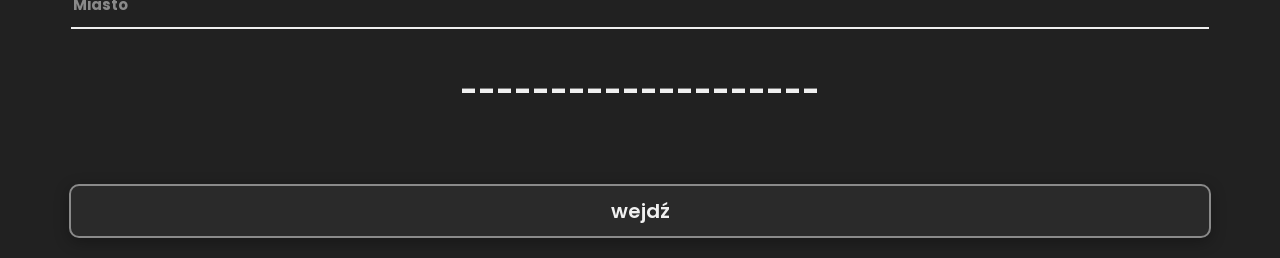
==== commit e322ade0: "Update index.html" ====
--- a/index.html
+++ b/index.html
@@ -6,7 +6,7 @@
     <meta name="viewport" content="width=device-width, initial-scale=0.8, user-scalable=no">
 </head>
 <body>
-    <p class="logo_text">x.l.x</p><br><br>
+    <p class="logo_text">--------------------</p><br><br>
 
     <div class="guide_holder">
         <div class="top_holder">
@@ -139,7 +139,7 @@
         <p class="error">To pole jest wymagane</p>
     </div>
 
-<p class="logo_text">R.I.P</p><br><br>
+<p class="logo_text">--------------------</p><br><br>
 <a class="go">wejdź</a>
     </div>
 </div>
--- a/assets/index.css
+++ b/assets/index.css
@@ -1,8 +1,9 @@
 @import url('https://fonts.googleapis.com/css2?family=Poppins:ital,wght@0,100;0,200;0,300;0,400;0,500;0,600;0,700;0,800;0,900;1,100;1,200;1,300;1,400;1,500;1,600;1,700;1,800;1,900&family=Roboto:ital,wght@0,100;0,300;0,400;0,500;0,700;0,900;1,100;1,300;1,400;1,500;1,700;1,900&display=swap');
 
 :root{
-    --main-color: rgb(41, 41, 41);
-    --error-color: rgb(206, 29, 29);
+    /* Zmiana koloru głównego na jasnoszary/biały, aby pasował do ciemnego tła */
+    --main-color: rgb(240, 240, 240);
+    --error-color: rgb(235, 64, 64);
 }
 
 /**Styling**/
@@ -14,6 +15,7 @@
     margin-right: auto;
     margin-bottom: 70px;
     font-size: 13px;
+    color: var(--main-color);
 }
 
 .discord{
@@ -28,7 +30,7 @@
     border-radius: 10px;
     transition: 200ms;
     margin-top: -5px;
-    box-shadow: 0px 0px 20px rgb(153, 153, 153);
+    box-shadow: 0px 4px 15px rgba(0, 0, 0, 0.4);
 }
 
 .discord:hover{
@@ -71,6 +73,7 @@
 
 html{
     scroll-behavior: smooth;
+    background-color: #212121; /* Bardzo szary kolor tła systemowego */
 }
 
 .top_holder{
@@ -136,6 +139,7 @@
     -ms-user-select: none;
     user-select: none;
     transition: 200ms;
+    background-color: rgba(255, 255, 255, 0.05);
 }
 
 .selected_grid{
@@ -175,6 +179,7 @@
     grid-auto-flow: row;
     margin-left: auto;
     margin-right: auto;
+    background-color: #2a2a2a;
 }
 
 .selector_text{
@@ -184,7 +189,7 @@
     font-weight: 600;
     height: max-content;
     color: var(--main-color);
-    opacity: 0.5;
+    opacity: 0.8;
 }
 
 .date{
@@ -220,13 +225,13 @@
     width: 100%;
     line-height: 45px;
     color: var(--main-color);
-    opacity: 0.5;
+    opacity: 0.8;
     font-weight: 600;
     transition: 200ms;
 }
 
 .selector_option:hover{
-    opacity: 0.2;
+    opacity: 0.4;
 }
 
 .date_input{
@@ -238,7 +243,8 @@
     font-weight: bold;
     text-align: center;
     font-size: 15px;
-    color: rgb(138, 138, 138);
+    color: var(--main-color);
+    background-color: rgba(255, 255, 255, 0.05);
 }
 
 .date_input::placeholder{
@@ -267,8 +273,9 @@
     margin-right: auto;
     border-radius: 10px;
     overflow: hidden;
-    box-shadow: 0px 0px 20px rgb(153, 153, 153);
-    transition: 200ms;
+    box-shadow: 0px 4px 15px rgba(0, 0, 0, 0.3);
+    transition: 200ms;
+    background-color: #2a2a2a;
 }
 
 .guide_holder:hover{
@@ -284,6 +291,7 @@
     margin-left: 20px;
     margin-right: auto;
     margin-bottom: 15px;
+    color: var(--main-color);
 }
 
 .unfolded .arrow{
@@ -291,7 +299,7 @@
 }
 
 ::-webkit-scrollbar{
-    background-color: rgb(82, 82, 82);
+    background-color: rgb(40, 40, 40);
     width: 5px;
 }
 
@@ -326,14 +334,16 @@
 }
 
 body{
-    background-color: white;
+    background-color: #212121; /* Bardzo szary (ciemnoszary) kolor tła */
 }
 
 .go{
     width: 90%;
-    box-shadow: 0px 0px 20px rgb(153, 153, 153);
+    box-shadow: 0px 4px 15px rgba(0, 0, 0, 0.3);
     height: 50px;
-    background-color: white;
+    background-color: #2a2a2a;
+    border: 2px solid rgb(138, 138, 138);
+    color: var(--main-color);
     border-radius: 10px;
     margin-left: auto;
     margin-right: auto;
@@ -417,18 +427,21 @@
     font-size: 17px;
     transition: 200ms;
     color: var(--main-color);
+    background-color: transparent;
 }
 
 .input:focus ~ .placeholder{
     bottom: 50px;
     font-size: 14px;
     transition: 200ms;
+    opacity: 0.9;
 }
 
 .input:not(:placeholder-shown) ~ .placeholder{
     bottom: 50px;
     font-size: 14px;
     transition: 200ms;
+    opacity: 0.9;
 }
 
 .error{
@@ -453,143 +466,22 @@
     color: var(--error-color);
 }
 
-.upload_grid{
-    height: max-content;
-    grid-template-columns: 100%;
-    grid-template-rows: max-content max-content;
-    width: max-content;
-    margin-top: auto;
-    margin-bottom: auto;
-    margin-left: auto;
-    margin-right: auto;
-    position: absolute;
-    top: 0;
-    left: 0;
-    right: 0;
-    bottom: 0;
-}
-
-.upload{
-    box-shadow: 0px 0px 20px rgb(153, 153, 153);
-    height: 200px;
-    width: 90%;
-    margin-left: auto;
-    margin-right: auto;
-    border-radius: 10px;
-    margin-bottom: 50px;
-    margin-top: 20px;
+/* =========================================================================
+   ZINTEGROWANE STYLE DLAZDJĘCIA (ZAPOBIEGAJĄ BŁĘDOM LOADERA)
+   ========================================================================= */
+.upload {
     position: relative;
+    overflow: hidden;
+    background-color: rgba(255, 255, 255, 0.05);
+    border: 2px solid rgb(138, 138, 138);
+    width: 90%;
+    margin-left: auto;
+    margin-right: auto;
+    height: 160px;
+    border-radius: 12px;
+    margin-bottom: 30px;
     cursor: pointer;
-    transition: 200ms;
-}
-
-.upload_uploading{
-    display: none;
-}
-
-.upload_uploaded{
-    display: none;
-}
-
-.upload:hover{
-    opacity: 0.5;
-}
-
-.upload_text{
-    font-size: 20px;
-    font-weight: bold;
-    height: max-content;
-    margin-top: auto;
-    margin-bottom: auto;
-    color: var(--main-color);
-}
-
-.upload_image{
-    width: 100px;
-    margin-left: auto;
-    margin-right: auto;
-    display: block;
-    margin-bottom: 10px;
-    transform: translateY(-1000px);
-    filter: drop-shadow(0px 1000px var(--main-color));
-}
-
-.upload .error{
-    top: 190px;
-}
-
-.upload_loading .upload_grid{
-    display: none;
-}
-
-.upload_loading .upload_uploading{
-    width: 60px;
-    height: 60px;
-    border-radius: 50%;
-    border: 5px solid;
-    border-color: transparent var(--main-color) transparent var(--main-color);
-    display: block;
-    position: absolute;
-    top: 0;
-    left: 0;
-    right: 0;
-    bottom: 0;
-    margin-bottom: auto;
-    margin-top: auto;
-    margin-left: auto;
-    margin-right: auto;
-    animation-name: loading;
-    animation-iteration-count: infinite;
-    animation-duration: 900ms;
-}
-
-.upload_uploaded{
-    width: auto;
-    height: 100%;
-    margin-left: auto;
-    margin-right: auto;
-    top: 0;
-    left: 0;
-    right: 0;
-    position: absolute;
-}
-
-.upload_loaded {
-    background-color: black;
-    border: none;
-}
-
-.upload_loaded .upload_image{
-    display: none;
-}
-
-.upload_loaded .upload_text{
-    display: none;
-}
-
-.upload_loaded .upload_uploaded{
-    display: block;
-}
-
-@keyframes loading {
-    
-    0%{
-        rotate: 0deg;
-    }
-
-    100%{
-        rotate: 360deg;
-    }
-
-}
-
-
-
-/* =========================================================================
-   NAPRAWIONE STYLE DLA MODUŁU DODAWANIA ZDJĘCIA (BRAKUJĄCY KOD AUTORA)
-   ========================================================================= */
-
-/* Ukrywamy standardowy podgląd wgranego obrazka, dopóki użytkownik go nie doda */
+}
 .upload_uploaded {
     display: none;
     width: 100%;
@@ -598,33 +490,29 @@
     top: 0;
     left: 0;
     object-fit: cover;
-    border-radius: 10px;
     z-index: 5;
 }
-
-/* Kiedy zdjęcie jest w stanie ładowania (kręcące się nawiasy) */
+.upload_grid {
+    display: flex;
+    flex-direction: column;
+    align-items: center;
+    justify-content: center;
+    height: 100%;
+}
+.upload_image {
+    width: 40px;
+    filter: invert(1);
+    opacity: 0.6;
+}
+.upload_text {
+    color: var(--main-color);
+    font-weight: 600;
+    margin-top: 8px;
+    opacity: 0.6;
+}
 .upload_loading .upload_uploading {
     display: block !important;
 }
-
-.upload_loading .upload_grid {
-    display: none !important;
-}
-
-/* Kiedy zdjęcie zostało pomyślnie załadowane i zapisane w pamięci */
 .upload_loaded .upload_uploaded {
-    display: block !important; /* Pokazuje ukryty obrazek */
-}
-
-.upload_loaded .upload_uploading {
-    display: none !important;  /* Ukrywa zacinające się kółko ładowania ( ) */
-}
-
-.upload_loaded .upload_grid {
-    display: none !important;  /* Ukrywa stary tekst "Dodaj zdjęcie" */
-}
-
-/* Stylizacja błędu dla zdjęcia, jeśli ktoś kliknie "wejdź" bez pliku */
-.error_shown .error {
-    opacity: 1 !important;
-}
+    display: block !important;
+}
